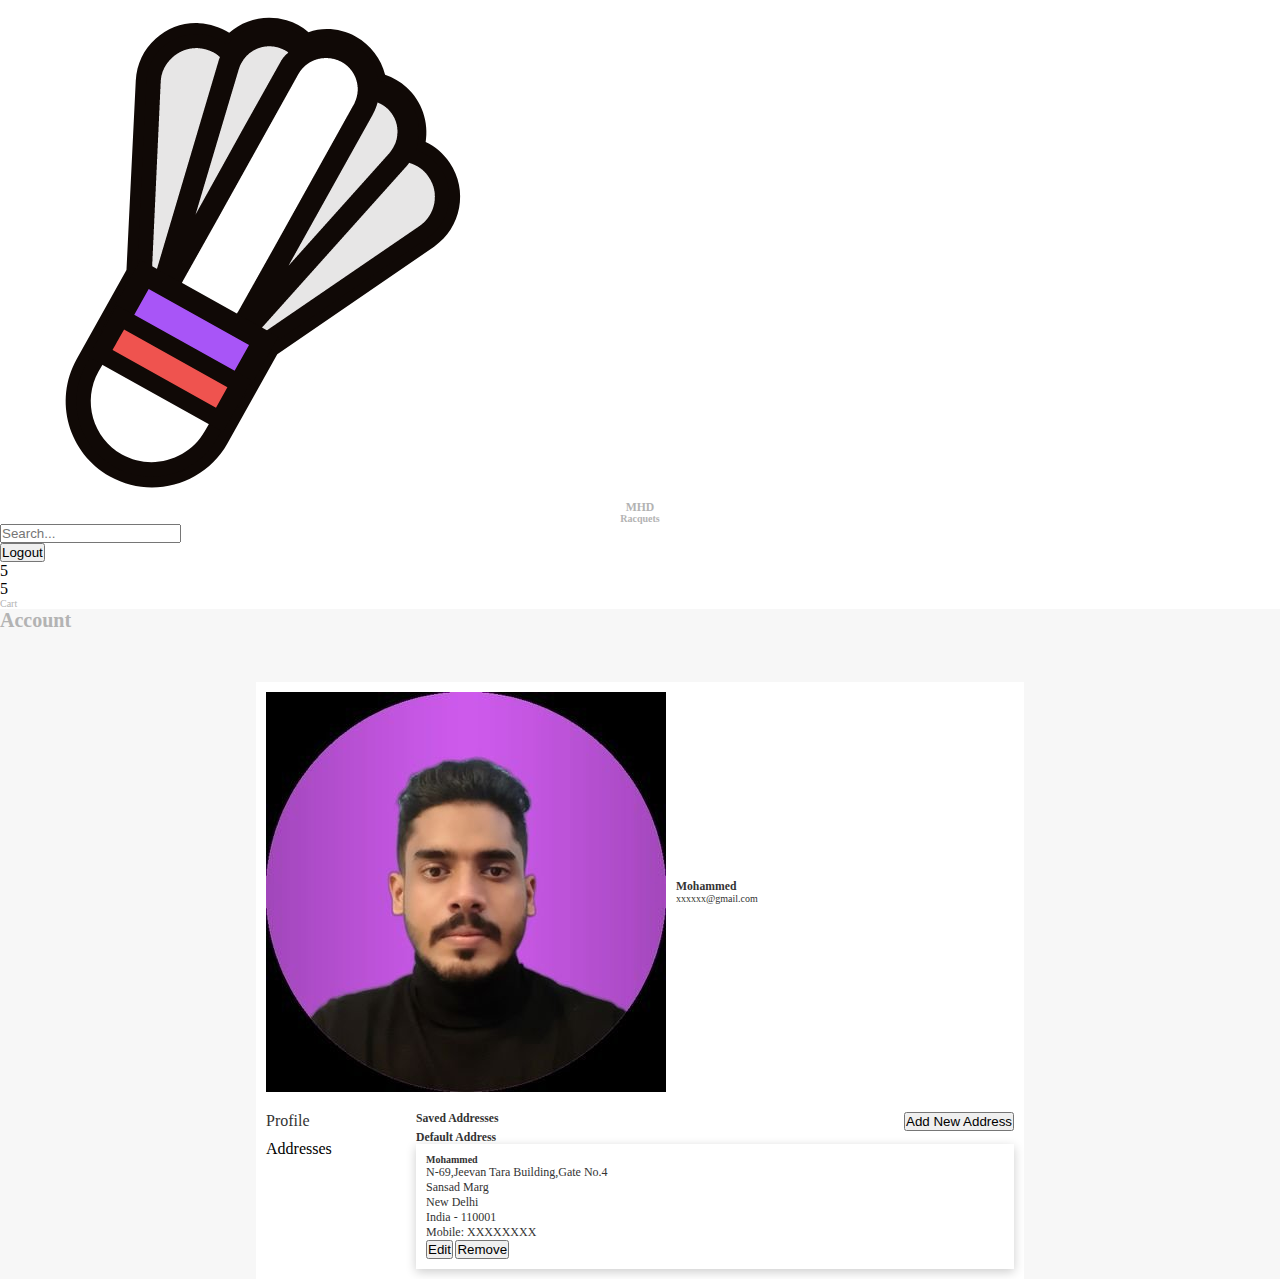
==== Address Page/address.html @ 6ffb35e3 "feat : address card" ====
<!DOCTYPE html>
<html lang="en">

<head>
    <meta charset="UTF-8">
    <meta http-equiv="X-UA-Compatible" content="IE=edge">
    <meta name="viewport" content="width=device-width, initial-scale=1.0">
    <title>Profile</title>
    <link rel="stylesheet" href="https://use.fontawesome.com/releases/v5.15.4/css/all.css"
        integrity="sha384-DyZ88mC6Up2uqS4h/KRgHuoeGwBcD4Ng9SiP4dIRy0EXTlnuz47vAwmeGwVChigm" crossorigin="anonymous">
    <link rel="stylesheet" href="https://ecstatic-bell-d651e8.netlify.app/main.css">
    <link rel="stylesheet" href="../main.css">
    <link rel="stylesheet" href="../Navbar/navbar.css">
    <link rel="stylesheet" href="../Profile Page/profile.css">
    <link rel="stylesheet" href="address.css">
</head>

<body>
    <nav class="nav-bar bg-white">
        <div class="nav-brand">
            <img src="/Images/MHD (3).png">
            <div class="nav-brand-typography">
                <h3 class="grey">MHD</h3>
                <h4 class="grey">Racquets</h4>
            </div>
        </div>
        <div class="search-bar">
            <i class="fas fa-search grey"></i>
            <input type="text" placeholder="Search...">
        </div>
        <div class="nav-links">
            <ul>
                <li><button class="btn btn-secondary">Logout</button></li>
                <li>
                    <div class="badge">
                        <i class="far fa-heart grey bg-none"></i>
                        <div class="badge-number"><span>5</span></div>
                    </div>
                </li>
                <li>
                    <div class="display-flex align-items">
                        <div class="badge">
                            <i class="fas fa-shopping-cart bg-none grey"></i>
                            <div class="badge-number"><span>5</span></div>
                        </div>
                        <p class="bg-none grey">Cart</p>
                    </div>
                </li>
            </ul>
        </div>
    </nav>
    <h1 class="centered-text grey">Account</h1>
    <main class="profile-container">

        <div class="profile-header">
            <div class="user-header">
                <img src="../Images/mhd-dp.jpeg" alt="avatar" class="avatar avatar-lg">
                <div class="user-header-info">
                    <h3 class="charcaol">Mohammed</h3>
                    <p class="charcaol">xxxxxx@gmail.com</p>
                </div>
            </div>
        </div>
        <div class="profile-aside">
            <div class="profile-tabs">
                <span class="tab-item charcaol "><a href="">Profile</a></span>
                <span class="tab-item charcaol active"><a href="">Addresses</a></span>
            </div>
        </div>
        <div class="address-list-container">
            <div class="address-list-header">
                <h3 class="charcoal">Saved Addresses</h3>
                <button class="btn btn-primary">Add New Address</button>
            </div>
            <h3 class="charcoal">Default Address</h3>
            <div class="address-card">
                <h4 class="charcoal">Mohammed</h4>
                <p>N-69,Jeevan Tara Building,Gate No.4</p>
                <p>Sansad Marg</p>
                <p>New Delhi</p>
                <p>India - 110001</p>
                <p>Mobile: XXXXXXXX</p>
                <div class="fluid-x">
                    <button class="btn btn-secondary">Edit</button>
                    <button class="btn btn-secondary">Remove</button>
                </div>
            </div>
        </div>
    </main>
</body>

</html>
---- main.css ----
:root{
    --half-white:#f7f7f7;
    --gray-70:#b3b3b3;
    --white:#fff;
    --purple-50:#faf5ff;
    --red:#f91a1c;
    --charcoal:#333333;
}

.grey{
    color: var(--gray-70);
}

.bg-purple-50{
    background: var(--purple-50);
}
---- Navbar/navbar.css ----
*{
    margin: 0;
    padding: 0;
    box-sizing: border-box;
}
body{
    background: var(--half-white);
    height: 100vh;
}
.nav-brand-typography{
    display: flex;
    flex-direction: column;
    align-items: center;
    line-height:1;

}
.grey{
    color:var(--gray-70)
}
.bg-none{
    background: none;
}

.bg-white{
    background: var(--white);
}
---- Profile Page/profile.css ----
span{
    font-size: 1.6rem;
}
.charcaol{
    color: var(--charcoal);
}
.profile-container{
    width: 60%;
    margin: 5rem auto;
    height: 50rem;
    display: grid;
    grid-template-columns: 15rem 1fr;
    grid-template-rows: auto 1fr;
    grid-template-areas: "header header"
                         "aside  main";
}
.profile-header{
    grid-area: header;
    border:1px solid var(--purple-700);
    padding: 1rem;
    background: var(--white);
}
.profile-aside{
    grid-area:aside;
    border:1px solid var(--purple-700);
    background: var(--white);
    padding: 1rem;
    border-top: none;
    
}
.profile-main{
    grid-area: main;
    border:1px solid var(--purple-700);
    border-top: none;
    border-left: none;
    padding: 1rem;
    background: var(--white);
}
.user-header{
    display: flex;
    gap: 1rem;
    align-items: center;
}

.bg-purple{
    background: var(--purple-50);
}
.charcoal{
    color: var(--charcoal);
}
/* profile tabs */
.profile-tabs{
    display: flex;
    gap: 1rem;
    flex-direction: column;
}

.tab-item a{
    text-decoration: none;
    color: inherit;
}
#profile-overview{
    height: 100%;
    width: 70%;
    margin: 0 auto;
    display: flex;
    flex-direction: column;
    justify-content: space-between;

}
#profile-overview h2{
    margin-top: 0;
    padding-top: 0;
}
.profile-overview-item{
    display: flex;
}
.profile-overview-item>*{
    color: var(--charcoal);
}
.profile-overview-item span:nth-child(1){
    width: 65%;  
}
.profile-overview-item span:nth-child(2){
    width: 35%;  
}

.active{
    color: var(--purple-700);
}

@media only screen and (max-width:900px){
    .profile-container{
        width: 90%;
        margin: 5rem auto;
        height: 50rem;
        display: grid;
        grid-template-columns: 1fr;
        grid-template-rows: auto 1fr;
        grid-template-areas: "header"
                             "main";
    }
    .profile-aside{
        display: none;
    }
    .profile-main{
        border-left: 1px solid var(--purple-700);
    }
}
@media only screen and (max-width:600px){
    html{
        font-size: 50%;
    }
}
---- Address Page/address.css ----
html{
    font-size:62.5%
}
.address-list-container{
    height: 100%;
    width: 100%;
    background: var(--white);
    border:1px solid var(--purple-700);
    border-left: none;
    border-top: none;
    padding: 1rem;
}

.address-list-header{
    display: flex;
    justify-content: space-between;
}
.address-card{
    box-shadow: 0 3px 10px rgb(0 0 0 /0.2);
    padding: 1rem;
}
.address-card>p{
    color: var(--charcoal);
    font-weight: 300;
    font-size: 1.2rem;
}
.fluid-x .btn{
    flex-grow: 1;
}
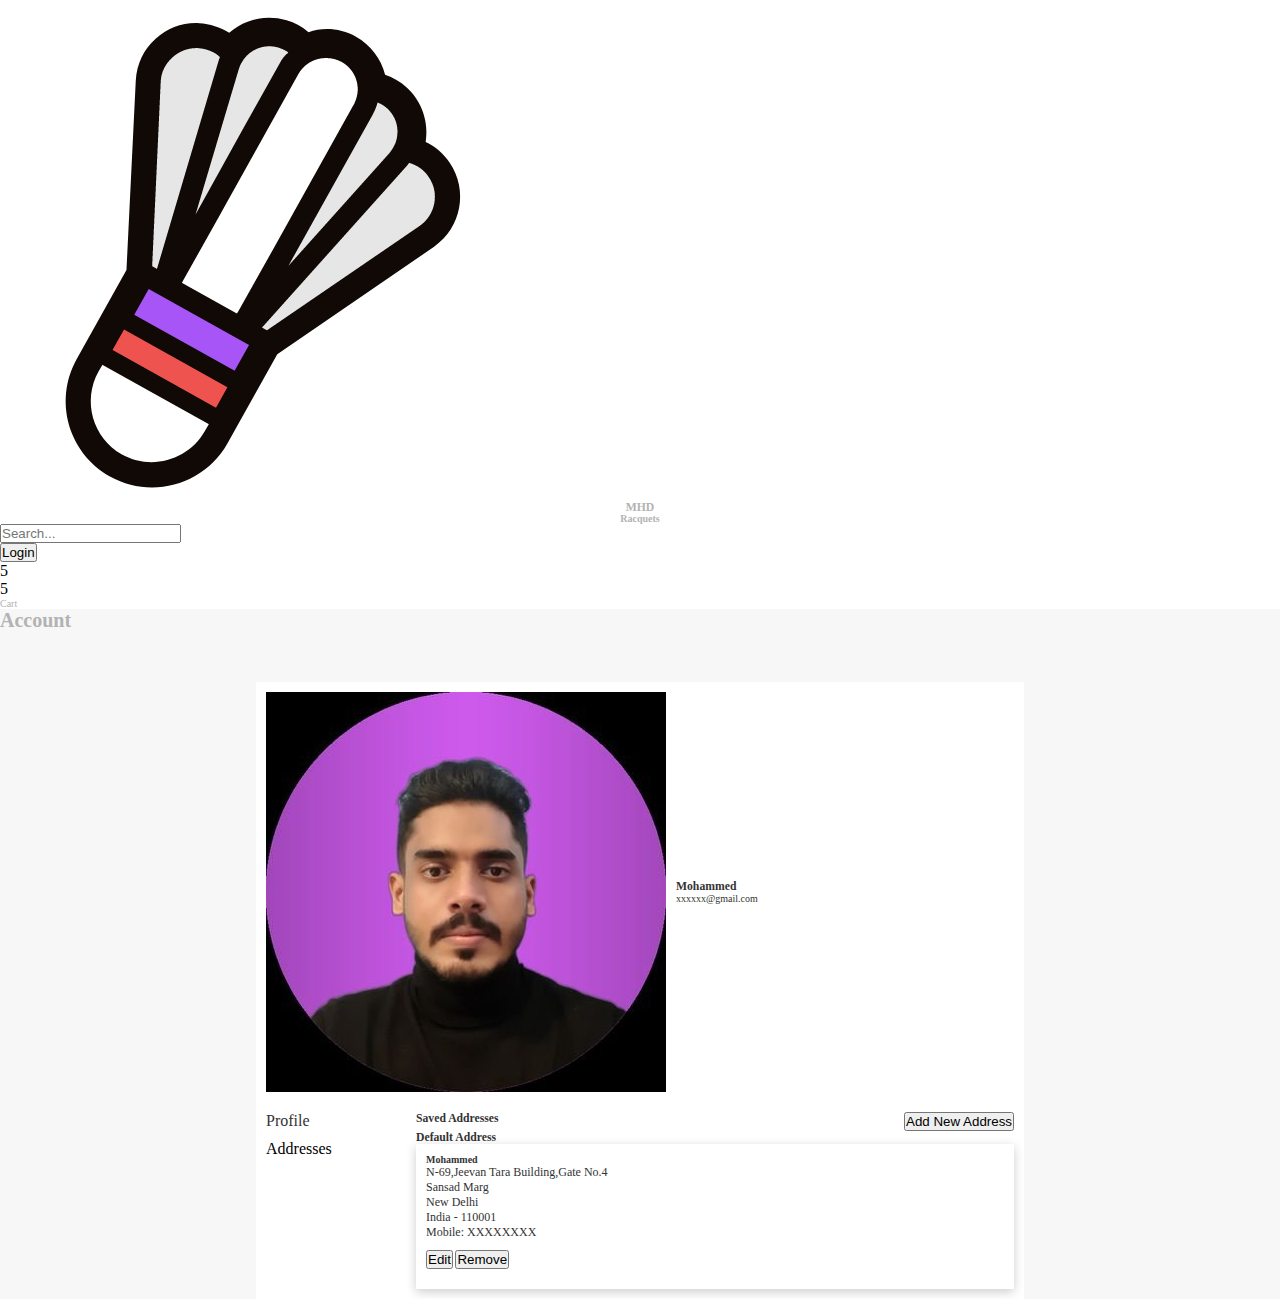
==== commit b09b48d1: "feat : navbar responsive on all pages" ====
--- a/Address Page/address.html
+++ b/Address Page/address.html
@@ -17,11 +17,14 @@
 
 <body>
     <nav class="nav-bar bg-white">
+        <div class="hamburger-icon">
+            <i class="fas fa-bars"></i>
+        </div>
         <div class="nav-brand">
-            <img src="/Images/MHD (3).png">
-            <div class="nav-brand-typography">
+             <img src="/Images/MHD (3).png">
+             <div class="nav-brand-typography">
                 <h3 class="grey">MHD</h3>
-                <h4 class="grey">Racquets</h4>
+                <h4 class="grey">Racquets</h4>     
             </div>
         </div>
         <div class="search-bar">
@@ -29,25 +32,26 @@
             <input type="text" placeholder="Search...">
         </div>
         <div class="nav-links">
-            <ul>
-                <li><button class="btn btn-secondary">Logout</button></li>
-                <li>
+          <ul>
+            <li><button class="btn btn-primary">Login</button></li>
+            <li>
+                <div class="badge">
+                    <i class="far fa-heart grey bg-none"></i>
+                    <div class="badge-number"><span>5</span></div>
+                 </div>
+            </li>
+            <li>
+                <div class="display-flex align-items">
                     <div class="badge">
-                        <i class="far fa-heart grey bg-none"></i>
+                        <i class="fas fa-shopping-cart bg-none grey"></i>
                         <div class="badge-number"><span>5</span></div>
-                    </div>
-                </li>
-                <li>
-                    <div class="display-flex align-items">
-                        <div class="badge">
-                            <i class="fas fa-shopping-cart bg-none grey"></i>
-                            <div class="badge-number"><span>5</span></div>
-                        </div>
-                        <p class="bg-none grey">Cart</p>
-                    </div>
-                </li>
-            </ul>
+                     </div>
+                     <p class="bg-none grey">Cart</p>
+                </div>
+            </li>
+          </ul>
         </div>
+        
     </nav>
     <h1 class="centered-text grey">Account</h1>
     <main class="profile-container">
--- a/Navbar/navbar.css
+++ b/Navbar/navbar.css
@@ -2,6 +2,9 @@
     margin: 0;
     padding: 0;
     box-sizing: border-box;
+}
+html{
+    font-size: 62.5%;
 }
 body{
     background: var(--half-white);
@@ -14,6 +17,10 @@
     line-height:1;
 
 }
+.search-bar{
+    display: flex;
+    flex-flow: row nowrap;
+}
 .grey{
     color:var(--gray-70)
 }
@@ -24,5 +31,32 @@
 .bg-white{
     background: var(--white);
 }
+.hamburger-icon i{
+    font-size: 1.6rem;
+}
+.hamburger-icon{
+    display: none;
+}
+@media only screen and (max-width:900px){
+    .search-bar{
+        width: 20rem;
+    }
+}
+@media only screen and (max-width:600px){
+    html{
+        font-size: 50%;
+    }
+    .nav-bar{
+        justify-content: space-between;
+    }
+    .search-bar{
+        display: none;
+    }
+    .nav-links{
+        display: none;
+    }
+    .hamburger-icon{
+        display: block;
+    }
+}
 
-
--- a/Address Page/address.css
+++ b/Address Page/address.css
@@ -24,6 +24,22 @@
     font-weight: 300;
     font-size: 1.2rem;
 }
+.fluid-x{
+    padding:1rem 0 ;
+}
 .fluid-x .btn{
     flex-grow: 1;
+
+}
+
+@media only screen and (max-width:600px){
+    html{
+        font-size: 50%;
+    }
+
+    .address-list-container{
+      
+        border:1px solid var(--purple-700);
+        border-top: none;
+    }
 }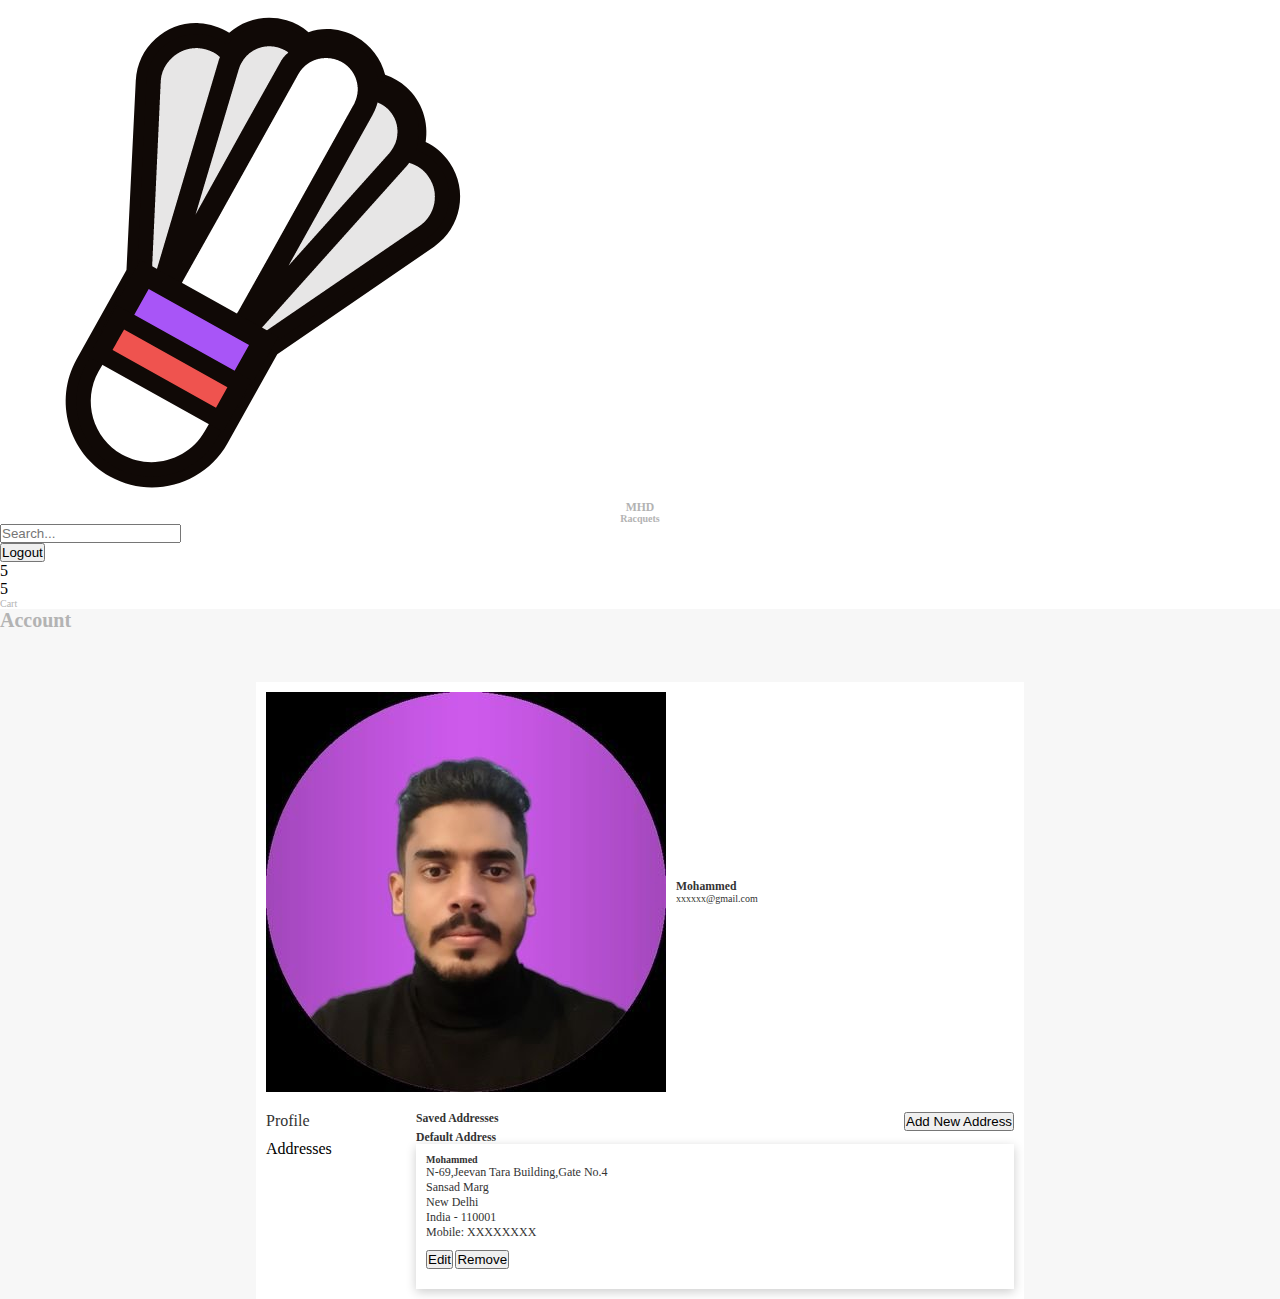
==== commit a246adfb: "typo error" ====
--- a/Address Page/address.html
+++ b/Address Page/address.html
@@ -8,7 +8,7 @@
     <title>Profile</title>
     <link rel="stylesheet" href="https://use.fontawesome.com/releases/v5.15.4/css/all.css"
         integrity="sha384-DyZ88mC6Up2uqS4h/KRgHuoeGwBcD4Ng9SiP4dIRy0EXTlnuz47vAwmeGwVChigm" crossorigin="anonymous">
-    <link rel="stylesheet" href="https://ecstatic-bell-d651e8.netlify.app/main.css">
+        <link rel="stylesheet" href="https://mhd-ui-dev.netlify.app/main.css">
     <link rel="stylesheet" href="../main.css">
     <link rel="stylesheet" href="../Navbar/navbar.css">
     <link rel="stylesheet" href="../Profile Page/profile.css">
@@ -33,7 +33,7 @@
         </div>
         <div class="nav-links">
           <ul>
-            <li><button class="btn btn-primary">Login</button></li>
+            <li><button class="btn btn-primary">Logout</button></li>
             <li>
                 <div class="badge">
                     <i class="far fa-heart grey bg-none"></i>
--- a/main.css
+++ b/main.css
@@ -5,6 +5,7 @@
     --purple-50:#faf5ff;
     --red:#f91a1c;
     --charcoal:#333333;
+    --blue-outline:#0075ff;
 }
 
 .grey{
